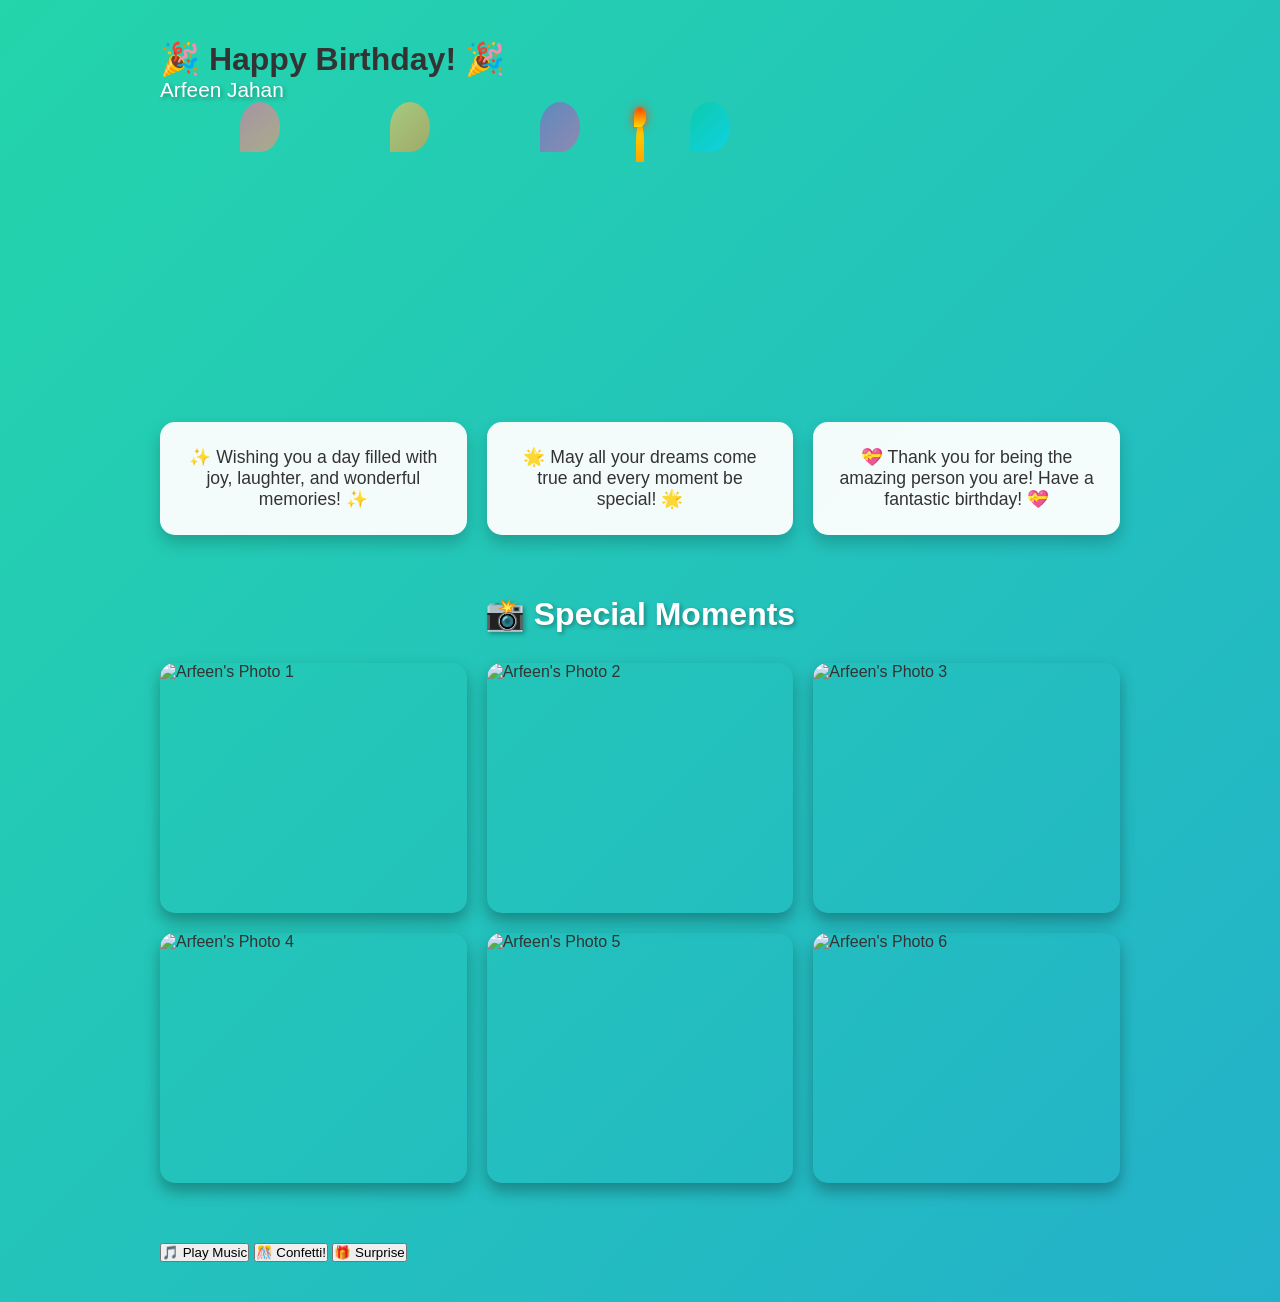
==== index.html @ 98ae7ad0 "Add interactive birthday website with photo gallery support" ====
<!DOCTYPE html>
<html lang="en">
<head>
    <meta charset="UTF-8">
    <meta name="viewport" content="width=device-width, initial-scale=1.0">
    <title>Happy Birthday Arfeen Jahan! 🎉</title>
    <link rel="stylesheet" href="styles.css">
</head>
<body>
    <canvas id="confettiCanvas"></canvas>

    <div class="container">
        <h1>🎉 Happy Birthday! 🎉</h1>
        <p class="subtitle">Arfeen Jahan</p>

        <!-- Balloons -->
        <div class="balloons">
            <div class="balloon"></div>
            <div class="balloon"></div>
            <div class="balloon"></div>
            <div class="balloon"></div>
        </div>

        <!-- Birthday Cake -->
        <div class="cake-container">
            <div class="cake">
                <div class="candle">
                    <div class="flame"></div>
                </div>
            </div>
        </div>

        <!-- Messages -->
        <div class="messages">
            <div class="message">
                ✨ Wishing you a day filled with joy, laughter, and wonderful memories! ✨
            </div>
            <div class="message">
                🌟 May all your dreams come true and every moment be special! 🌟
            </div>
            <div class="message">
                💝 Thank you for being the amazing person you are! Have a fantastic birthday! 💝
            </div>
        </div>

        <!-- Photo Gallery Section -->
        <div class="gallery-section">
            <h3 class="gallery-title">📸 Special Moments</h3>
            <div class="gallery">
                <!-- Replace image URLs with Arfeen's photos -->
                <div class="gallery-item">
                    <img src="https://via.placeholder.com/200x200?text=Photo+1" alt="Arfeen's Photo 1">
                </div>
                <div class="gallery-item">
                    <img src="https://via.placeholder.com/200x200?text=Photo+2" alt="Arfeen's Photo 2">
                </div>
                <div class="gallery-item">
                    <img src="https://via.placeholder.com/200x200?text=Photo+3" alt="Arfeen's Photo 3">
                </div>
                <div class="gallery-item">
                    <img src="https://via.placeholder.com/200x200?text=Photo+4" alt="Arfeen's Photo 4">
                </div>
                <div class="gallery-item">
                    <img src="https://via.placeholder.com/200x200?text=Photo+5" alt="Arfeen's Photo 5">
                </div>
                <div class="gallery-item">
                    <img src="https://via.placeholder.com/200x200?text=Photo+6" alt="Arfeen's Photo 6">
                </div>
            </div>
        </div>

        <!-- Interactive Buttons -->
        <div class="buttons">
            <button id="playMusicBtn">🎵 Play Music</button>
            <button id="confettiBtn">🎊 Confetti!</button>
            <button id="surpriseBtn">🎁 Surprise</button>
        </div>
    </div>

    <!-- Surprise Box -->
    <div class="surprise-box" id="surpriseBox">
        <h2>🌟 Special Birthday Surprise! 🌟</h2>
        <p>
            Arfeen, you're an incredible person with a heart of gold. Thank you for bringing so much joy and positivity into everyone's lives. 
            <br><br>
            🎂 Wishing you the most amazing birthday ever! 🎂
        </p>
        <button class="close-surprise-btn" id="closeSurpriseBtn">Close</button>
    </div>

    <script src="script.js"></script>
</body>
</html>
---- styles.css ----
* {
    margin: 0;
    padding: 0;
    box-sizing: border-box;
}

body {
    font-family: 'Arial', sans-serif;
    background: linear-gradient(-45deg, #ee7752, #e73c7e, #23a6d5, #23d5ab);
    background-size: 400% 400%;
    animation: gradient 15s ease infinite;
    min-height: 100vh;
    overflow-x: hidden;
    color: #333;
}

@keyframes gradient {
    0% { background-position: 0% 50%; }
    50% { background-position: 100% 50%; }
    100% { background-position: 0% 50%; }
}

/* Confetti Canvas */
#confettiCanvas {
    position: fixed;
    top: 0;
    left: 0;
    width: 100%;
    height: 100%;
    pointer-events: none;
    z-index: 10;
}

/* Balloon Animation */
.background-animation {
    position: fixed;
    top: 0;
    left: 0;
    width: 100%;
    height: 100%;
    pointer-events: none;
    z-index: 1;
}

.balloon {
    position: absolute;
    width: 40px;
    height: 50px;
    border-radius: 50% 50% 50% 0;
    opacity: 0.6;
    animation: float 8s infinite ease-in-out;
}

.balloon:nth-child(1) {
    background: linear-gradient(135deg, #FF6B9D 0%, #FF9671 100%);
    left: 10%;
    animation-delay: 0s;
    animation-duration: 9s;
}

.balloon:nth-child(2) {
    background: linear-gradient(135deg, #FFC75F 0%, #F39237 100%);
    left: 25%;
    animation-delay: 2s;
    animation-duration: 10s;
}

.balloon:nth-child(3) {
    background: linear-gradient(135deg, #845EC2 0%, #D65DB1 100%);
    left: 40%;
    animation-delay: 4s;
    animation-duration: 11s;
}

.balloon:nth-child(4) {
    background: linear-gradient(135deg, #00C9A7 0%, #00D9FF 100%);
    left: 55%;
    animation-delay: 1s;
    animation-duration: 12s;
}

.balloon:nth-child(5) {
    background: linear-gradient(135deg, #00D9FF 0%, #0099F7 100%);
    left: 70%;
    animation-delay: 3s;
    animation-duration: 13s;
}

@keyframes float {
    0% {
        bottom: -100px;
        transform: translateX(0) rotate(0deg);
        opacity: 0;
    }
    10% {
        opacity: 0.6;
    }
    90% {
        opacity: 0.6;
    }
    100% {
        bottom: 110vh;
        transform: translateX(100px) rotate(360deg);
        opacity: 0;
    }
}

/* Main Container */
.container {
    position: relative;
    z-index: 2;
    max-width: 1000px;
    margin: 0 auto;
    padding: 40px 20px;
}

/* Header */
.header {
    text-align: center;
    margin-bottom: 50px;
    animation: slideDown 1s ease-out;
}

@keyframes slideDown {
    from {
        opacity: 0;
        transform: translateY(-30px);
    }
    to {
        opacity: 1;
        transform: translateY(0);
    }
}

.title {
    font-size: 3.5rem;
    color: white;
    text-shadow: 3px 3px 6px rgba(0, 0, 0, 0.3);
    margin-bottom: 10px;
    animation: pulse 2s ease-in-out infinite;
}

@keyframes pulse {
    0%, 100% { transform: scale(1); }
    50% { transform: scale(1.05); }
}

.name-title {
    font-size: 2.5rem;
    color: #FFD700;
    text-shadow: 2px 2px 4px rgba(0, 0, 0, 0.3);
    margin-bottom: 10px;
}

.subtitle {
    font-size: 1.3rem;
    color: white;
    text-shadow: 2px 2px 4px rgba(0, 0, 0, 0.3);
}

/* Gallery Section */
.gallery-section {
    margin: 60px 0;
    animation: fadeIn 1.5s ease-out;
}

@keyframes fadeIn {
    from { opacity: 0; }
    to { opacity: 1; }
}

.gallery-title {
    text-align: center;
    font-size: 2rem;
    color: white;
    text-shadow: 2px 2px 4px rgba(0, 0, 0, 0.3);
    margin-bottom: 30px;
}

.gallery {
    display: grid;
    grid-template-columns: repeat(auto-fit, minmax(250px, 1fr));
    gap: 20px;
    margin-bottom: 50px;
}

.gallery-item {
    overflow: hidden;
    border-radius: 15px;
    box-shadow: 0 8px 16px rgba(0, 0, 0, 0.3);
    transition: transform 0.3s ease, box-shadow 0.3s ease;
    cursor: pointer;
    height: 250px;
}

.gallery-item:hover {
    transform: scale(1.05) translateY(-5px);
    box-shadow: 0 12px 24px rgba(0, 0, 0, 0.4);
}

.gallery-item img {
    width: 100%;
    height: 100%;
    object-fit: cover;
    display: block;
    transition: brightness 0.3s ease;
}

.gallery-item:hover img {
    brightness: 1.1);
}

/* Cake */
.cake-container {
    display: flex;
    justify-content: center;
    margin: 60px 0;
}

.cake {
    position: relative;
    width: 150px;
    height: 200px;
}

.cake-layer {
    position: absolute;
    width: 150px;
    border: 2px solid #8B4513;
    background: linear-gradient(45deg, #D2691E 0%, #8B4513 100%);
    border-radius: 10px;
    box-shadow: 0 10px 20px rgba(0, 0, 0, 0.3), inset 0 1px 0 rgba(255, 255, 255, 0.3);
}

.cake-bottom {
    height: 80px;
    bottom: 0;
}

.cake-middle {
    height: 60px;
    bottom: 80px;
    width: 130px;
    left: 10px;
}

.cake-top {
    height: 40px;
    bottom: 140px;
    width: 110px;
    left: 20px;
    background: linear-gradient(45deg, #FF69B4 0%, #FFB6C1 100%);
}

.candle {
    position: absolute;
    left: 50%;
    top: -40px;
    transform: translateX(-50%);
    width: 8px;
    height: 40px;
    background: linear-gradient(to bottom, #FFD700, #FFA500);
    border-radius: 50% 50% 0 0;
}

.flame {
    position: absolute;
    top: -15px;
    left: 50%;
    transform: translateX(-50%);
    width: 12px;
    height: 20px;
    background: linear-gradient(to top, #FFD700, #FF4500);
    border-radius: 50% 50% 50% 0;
    animation: flicker 0.6s ease-in-out infinite;
    box-shadow: 0 0 10px #FF4500;
}

@keyframes flicker {
    0%, 100% { transform: translateX(-50%) scaleY(1); }
    25% { transform: translateX(-50%) scaleY(1.1); }
    50% { transform: translateX(-50%) scaleY(0.95); }
    75% { transform: translateX(-50%) scaleY(1.05); }
}

/* Messages */
.messages {
    display: grid;
    grid-template-columns: repeat(auto-fit, minmax(250px, 1fr));
    gap: 20px;
    margin: 50px 0;
}

.message {
    background: rgba(255, 255, 255, 0.95);
    padding: 25px;
    border-radius: 15px;
    box-shadow: 0 8px 16px rgba(0, 0, 0, 0.2);
    text-align: center;
    font-size: 1.1rem;
    font-weight: 500;
    color: #333;
    animation: popIn 0.8s ease-out;
    transition: transform 0.3s ease;
}

.message:hover {
    transform: translateY(-5px);
}

@keyframes popIn {
    0% {
        opacity: 0;
        transform: scale(0.8);
    }
    100% {
        opacity: 1;
        transform: scale(1);
    }
}

/* Buttons */
.buttons-container {
    display: flex;
    justify-content: center;
    gap: 20px;
    margin: 50px 0;
    flex-wrap: wrap;
}

.btn {
    padding: 15px 35px;
    font-size: 1.1rem;
    font-weight: bold;
    border: none;
    border-radius: 50px;
    cursor: pointer;
    transition: all 0.3s ease;
    text-shadow: 1px 1px 2px rgba(0, 0, 0, 0.2);
    box-shadow: 0 8px 16px rgba(0, 0, 0, 0.2);
}

.btn-music {
    background: linear-gradient(135deg, #667eea 0%, #764ba2 100%);
    color: white;
}

.btn-music:hover {
    transform: translateY(-3px);
    box-shadow: 0 12px 24px rgba(0, 0, 0, 0.3);
}

.btn-confetti {
    background: linear-gradient(135deg, #f093fb 0%, #f5576c 100%);
    color: white;
}

.btn-confetti:hover {
    transform: translateY(-3px);
    box-shadow: 0 12px 24px rgba(0, 0, 0, 0.3);
}

.btn-surprise {
    background: linear-gradient(135deg, #4facfe 0%, #00f2fe 100%);
    color: white;
}

.btn-surprise:hover {
    transform: translateY(-3px);
    box-shadow: 0 12px 24px rgba(0, 0, 0, 0.3);
}

.btn:active {
    transform: translateY(-1px);
}

/* Surprise Box */
.surprise-box {
    position: fixed;
    top: 0;
    left: 0;
    width: 100%;
    height: 100%;
    background: rgba(0, 0, 0, 0.7);
    display: flex;
    justify-content: center;
    align-items: center;
    z-index: 20;
    opacity: 0;
    pointer-events: none;
    transition: opacity 0.3s ease;
}

.surprise-box.show {
    opacity: 1;
    pointer-events: all;
}

.surprise-content {
    background: linear-gradient(135deg, #667eea 0%, #764ba2 100%);
    padding: 50px;
    border-radius: 20px;
    text-align: center;
    color: white;
    max-width: 500px;
    box-shadow: 0 20px 60px rgba(0, 0, 0, 0.4);
    animation: bounceIn 0.6s ease-out;
    position: relative;
}

@keyframes bounceIn {
    0% {
        opacity: 0;
        transform: scale(0.3);
    }
    50% {
        opacity: 1;
        transform: scale(1.05);
    }
    100% {
        transform: scale(1);
    }
}

.close-btn {
    position: absolute;
    top: 15px;
    right: 15px;
    background: rgba(255, 255, 255, 0.3);
    border: none;
    color: white;
    font-size: 1.5rem;
    width: 40px;
    height: 40px;
    border-radius: 50%;
    cursor: pointer;
    transition: all 0.3s ease;
}

.close-btn:hover {
    background: rgba(255, 255, 255, 0.5);
    transform: rotate(90deg);
}

.surprise-content h2 {
    font-size: 2rem;
    margin-bottom: 20px;
}

.surprise-content p {
    font-size: 1.1rem;
    margin: 15px 0;
}

.surprise-content ul {
    list-style: none;
    margin: 20px 0;
}

.surprise-content li {
    font-size: 1rem;
    margin: 10px 0;
}

.signature {
    font-style: italic;
    font-size: 1.2rem;
    margin-top: 25px;
    font-weight: bold;
}

/* Footer */
.footer {
    text-align: center;
    padding: 30px;
    color: white;
    font-size: 0.95rem;
    text-shadow: 1px 1px 3px rgba(0, 0, 0, 0.3);
}

/* Responsive Design */
@media (max-width: 768px) {
    .title {
        font-size: 2.5rem;
    }

    .name-title {
        font-size: 1.8rem;
    }

    .subtitle {
        font-size: 1rem;
    }

    .gallery {
        grid-template-columns: repeat(auto-fit, minmax(150px, 1fr));
    }

    .gallery-item {
        height: 150px;
    }

    .buttons-container {
        flex-direction: column;
        gap: 10px;
    }

    .btn {
        width: 100%;
    }

    .surprise-content {
        padding: 30px;
        margin: 20px;
    }

    .cake {
        transform: scale(0.8);
    }
}

@media (max-width: 480px) {
    .title {
        font-size: 2rem;
    }

    .name-title {
        font-size: 1.4rem;
    }

    .gallery-title {
        font-size: 1.5rem;
    }

    .gallery {
        grid-template-columns: repeat(2, 1fr);
        gap: 10px;
    }

    .gallery-item {
        height: 120px;
    }

    .btn {
        padding: 12px 25px;
        font-size: 0.95rem;
    }

    .message {
        font-size: 0.95rem;
        padding: 15px;
    }
}
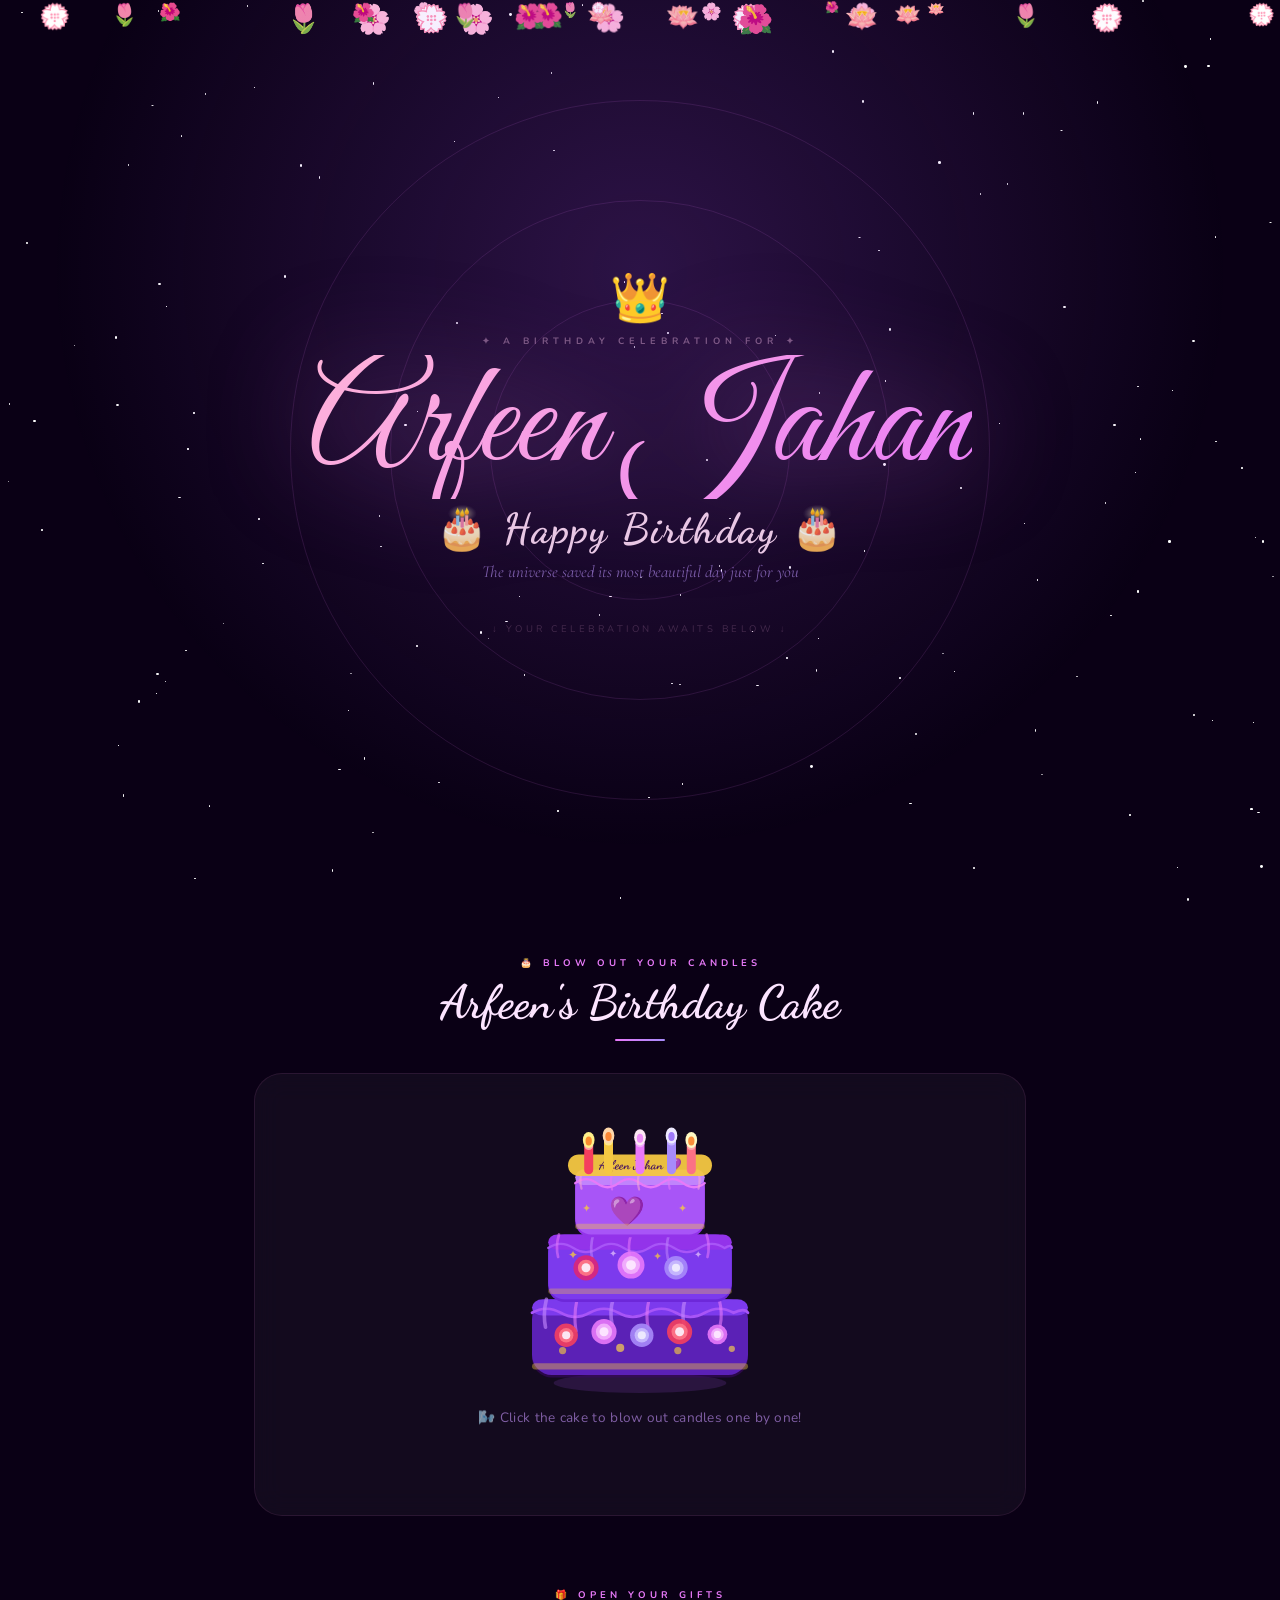
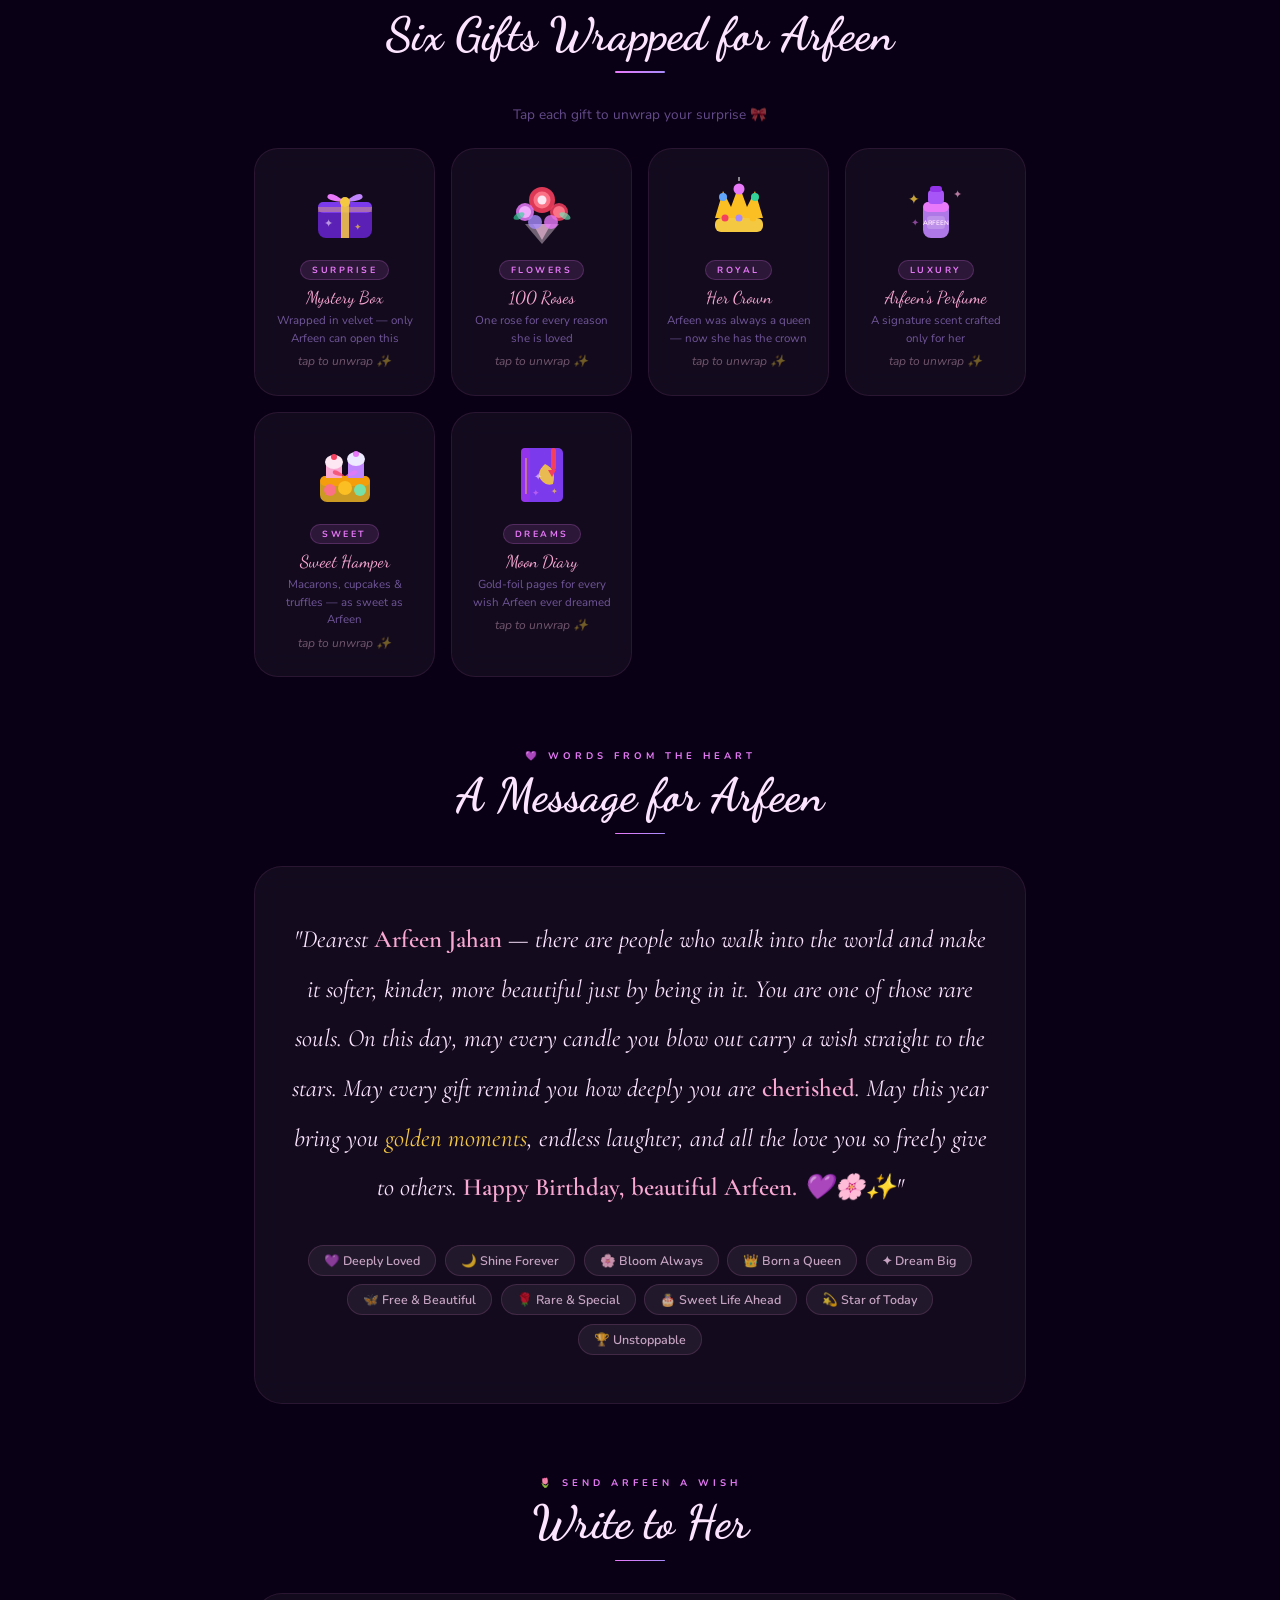
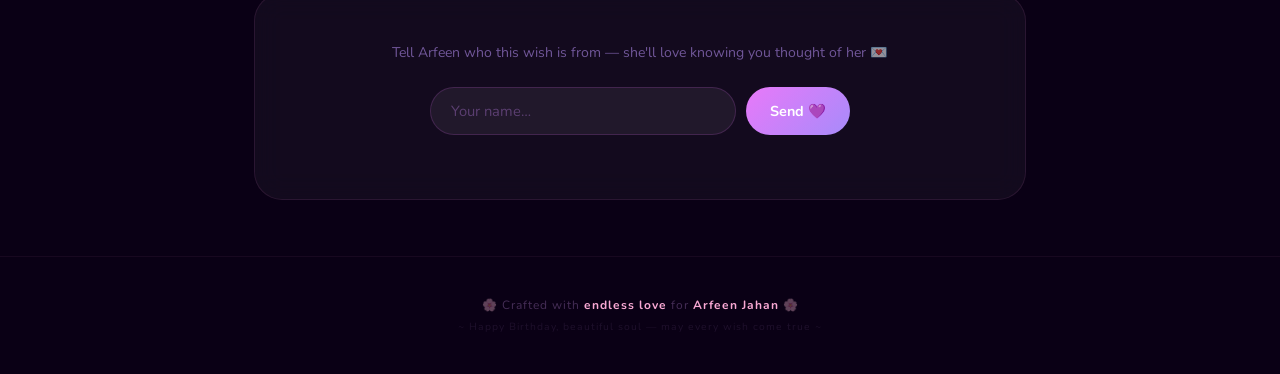
==== commit 3043b776: "Update index.html with enhanced birthday celebration features" ====
--- a/index.html
+++ b/index.html
@@ -4,90 +4,649 @@
     <meta charset="UTF-8">
     <meta name="viewport" content="width=device-width, initial-scale=1.0">
     <title>Happy Birthday Arfeen Jahan! 🎉</title>
-    <link rel="stylesheet" href="styles.css">
+    <link href="https://fonts.googleapis.com/css2?family=Great+Vibes&family=Dancing+Script:wght@600;700&family=Nunito:wght@300;400;600;700&family=Cormorant+Garamond:ital,wght@1,400;1,600&display=swap" rel="stylesheet">
+    <style>
+        *{margin:0;padding:0;box-sizing:border-box}
+        :root{--p:#e879f9;--v:#7c3aed;--g:#f5c842;--r:#f43f5e;--w:#fce4ff}
+        body{background:#0a0015;font-family:'Nunito',sans-serif;overflow-x:hidden;scroll-behavior:smooth}
+
+        /* SKY */
+        .sky{position:fixed;inset:0;z-index:0;pointer-events:none}
+        .st{position:absolute;border-radius:50%;background:#fff;animation:tw ease-in-out infinite}
+        @keyframes tw{0%,100%{opacity:0;transform:scale(.3)}50%{opacity:1;transform:scale(1)}}
+        .shoot{position:absolute;width:100px;height:1.5px;background:linear-gradient(90deg,transparent,#fff);animation:sh linear infinite;opacity:0;border-radius:2px}
+        @keyframes sh{0%{opacity:0;transform:translate(0,0) rotate(-25deg)}15%{opacity:1}80%{opacity:.3}100%{opacity:0;transform:translate(350px,180px) rotate(-25deg)}}
+
+        /* PETALS */
+        .petals{position:fixed;inset:0;z-index:1;pointer-events:none;overflow:hidden}
+        .pt{position:absolute;animation:ptf linear infinite}
+        @keyframes ptf{0%{transform:translateY(-60px) rotate(0) translateX(0);opacity:0}10%{opacity:.9}90%{opacity:.4}100%{transform:translateY(105vh) rotate(540deg) translateX(60px);opacity:0}}
+
+        /* ══ HERO ══ */
+        .hero{
+          min-height:100vh;display:flex;flex-direction:column;align-items:center;
+          justify-content:center;position:relative;z-index:10;padding:2rem 1.5rem;text-align:center;
+          background:radial-gradient(ellipse at 50% 30%,rgba(168,85,247,.22) 0%,transparent 65%);
+        }
+        .hero-rings{position:absolute;inset:0;pointer-events:none}
+        .ring{position:absolute;border-radius:50%;border:1px solid rgba(232,121,249,.12);
+          top:50%;left:50%;transform:translate(-50%,-50%);animation:ringPulse 4s ease-in-out infinite}
+        @keyframes ringPulse{0%,100%{opacity:.4;transform:translate(-50%,-50%) scale(.95)}50%{opacity:.8;transform:translate(-50%,-50%) scale(1.05)}}
+
+        .crown{font-size:3rem;animation:crownBob 3s ease-in-out infinite;display:block;margin-bottom:.2rem}
+        @keyframes crownBob{0%,100%{transform:translateY(0) rotate(-5deg)}50%{transform:translateY(-12px) rotate(5deg)}}
+
+        .for-lbl{font-size:.58rem;letter-spacing:5px;text-transform:uppercase;
+          color:rgba(255,200,240,.4);font-weight:700;margin-bottom:.5rem}
+
+        .name-glow{
+          font-family:'Great Vibes',cursive;
+          font-size:clamp(4.5rem,14vw,9rem);
+          background:linear-gradient(135deg,#ffb3d9 0%,#e879f9 30%,#a78bfa 60%,#ffcef3 80%,#ffb3d9 100%);
+          background-size:400%;
+          -webkit-background-clip:text;-webkit-text-fill-color:transparent;background-clip:text;
+          animation:ns 6s linear infinite,ni 1s cubic-bezier(.22,.68,0,1.2) both;
+          filter:drop-shadow(0 0 50px rgba(232,121,249,.5));
+          line-height:1;
+        }
+        @keyframes ns{0%{background-position:0%}100%{background-position:400%}}
+        @keyframes ni{from{opacity:0;transform:translateY(40px) scale(.8)}to{opacity:1;transform:translateY(0) scale(1)}}
+
+        .hb{font-family:'Dancing Script',cursive;font-size:clamp(1.8rem,5vw,2.6rem);
+          color:rgba(255,220,248,.9);font-weight:700;letter-spacing:2px;margin-top:.3rem;
+          animation:fadeUp .8s .4s both}
+        .sub{font-family:'Cormorant Garamond',serif;font-style:italic;
+          font-size:1.05rem;color:rgba(190,150,255,.6);margin:.4rem 0 2.5rem;
+          animation:fadeUp .8s .6s both}
+        @keyframes fadeUp{from{opacity:0;transform:translateY(18px)}to{opacity:1;transform:translateY(0)}}
+
+        .scroll-cue{color:rgba(255,180,230,.2);font-size:.6rem;letter-spacing:3.5px;
+          text-transform:uppercase;animation:pc 2.5s ease-in-out infinite}
+        @keyframes pc{0%,100%{opacity:.2}50%{opacity:.8}}
+
+        /* ══ LAYOUT ══ */
+        .page{position:relative;z-index:10}
+        .sec{max-width:820px;margin:0 auto;padding:3.5rem 1.5rem}
+        .slb{text-align:center;font-size:.6rem;letter-spacing:4px;text-transform:uppercase;
+          color:var(--p);font-weight:700;margin-bottom:.3rem}
+        .stt{text-align:center;font-family:'Dancing Script',cursive;
+          font-size:clamp(1.9rem,5vw,2.9rem);color:#fce4ff;margin-bottom:.4rem}
+        .sln{width:50px;height:1.5px;background:linear-gradient(90deg,#e879f9,#a78bfa);
+          margin:.6rem auto 2rem;border-radius:2px}
+
+        /* card base */
+        .card{background:rgba(255,255,255,.04);border:1px solid rgba(255,130,220,.1);
+          border-radius:28px;backdrop-filter:blur(14px)}
+
+        /* ══ CAKE INTERACTIVE ══ */
+        .cake-section{display:flex;flex-direction:column;align-items:center;text-align:center}
+        .cake-wrap{padding:3rem 2rem;position:relative;animation:cardIn .9s both}
+        @keyframes cardIn{from{opacity:0;transform:translateY(35px)}to{opacity:1;transform:translateY(0)}}
+
+        .cake-svg{overflow:visible;cursor:pointer;display:block;margin:0 auto}
+        .cake-svg:hover{filter:drop-shadow(0 0 40px rgba(232,121,249,.5))}
+
+        /* candle flames */
+        .flame{transform-origin:center bottom;animation:flick .5s ease-in-out infinite alternate;opacity:1;transition:opacity .5s}
+        .flame.blown{opacity:0!important;animation:none!important}
+        .inner-flame{transform-origin:center bottom;animation:flick .4s .1s ease-in-out infinite alternate;transition:opacity .5s}
+        .inner-flame.blown{opacity:0!important;animation:none!important}
+        @keyframes flick{0%{transform:scaleY(1) skewX(0)}100%{transform:scaleY(.78) skewX(8deg)}}
+
+        .smoke{opacity:0;transform-origin:center bottom;transition:opacity .3s}
+        .smoke.show{opacity:1;animation:smokeRise 1.5s ease-out forwards}
+        @keyframes smokeRise{0%{opacity:.6;transform:translateY(0) scale(1)}100%{opacity:0;transform:translateY(-20px) scale(2)}}
+
+        .cake-hint{font-size:.85rem;color:rgba(200,150,255,.6);margin-top:1rem;letter-spacing:.3px}
+        .blow-status{font-family:'Dancing Script',cursive;font-size:1.5rem;color:#f9a8d4;
+          min-height:2rem;margin-top:.5rem;transition:all .4s}
+        .relight-btn{display:none;padding:9px 22px;border-radius:50px;border:1px solid rgba(255,130,220,.3);
+          background:rgba(232,121,249,.1);color:#f9a8d4;font-family:'Nunito',sans-serif;
+          font-size:.82rem;font-weight:600;cursor:pointer;margin-top:.5rem;transition:all .2s}
+        .relight-btn:hover{background:rgba(232,121,249,.2);border-color:var(--p)}
+        .relight-btn.show{display:inline-block}
+
+        /* ══ GIFTS ══ */
+        .gifts-grid{display:grid;grid-template-columns:repeat(auto-fit,minmax(160px,1fr));gap:1rem}
+        .gift-card{
+          border-radius:24px;padding:1.6rem 1rem;text-align:center;cursor:pointer;
+          transition:transform .25s,box-shadow .25s,border-color .25s;
+          position:relative;overflow:hidden;
+        }
+        .gift-card::before{content:'';position:absolute;inset:0;border-radius:24px;
+          background:linear-gradient(135deg,rgba(232,121,249,.08),rgba(167,139,250,.05));
+          opacity:0;transition:opacity .25s}
+        .gift-card:hover{transform:translateY(-8px) scale(1.03)}
+        .gift-card:hover::before{opacity:1}
+        .gift-card.opened{border-color:rgba(232,121,249,.5)!important;
+          background:rgba(232,121,249,.08)!important}
+
+        .g-svg{display:block;margin:0 auto .8rem;animation:gBob 2.8s ease-in-out infinite}
+        .gift-card:nth-child(2) .g-svg{animation-delay:.5s}
+        .gift-card:nth-child(3) .g-svg{animation-delay:1s}
+        .gift-card:nth-child(4) .g-svg{animation-delay:1.5s}
+        .gift-card:nth-child(5) .g-svg{animation-delay:2s}
+        .gift-card:nth-child(6) .g-svg{animation-delay:2.5s}
+        @keyframes gBob{0%,100%{transform:translateY(0)}45%{transform:translateY(-7px) rotate(2deg)}75%{transform:translateY(-3px) rotate(-1.5deg)}}
+
+        .g-tag{display:inline-block;font-size:.56rem;letter-spacing:2.5px;text-transform:uppercase;
+          background:rgba(232,121,249,.12);color:#e879f9;border-radius:50px;
+          padding:3px 11px;margin-bottom:.45rem;font-weight:700;border:1px solid rgba(232,121,249,.2)}
+        .g-title{font-family:'Dancing Script',cursive;font-size:1.08rem;color:#f9a8d4;margin-bottom:.25rem}
+        .g-text{font-size:.72rem;color:rgba(190,150,255,.55);line-height:1.5}
+        .g-reveal{font-size:.75rem;color:rgba(255,200,230,.4);margin-top:.4rem;font-style:italic}
+
+        /* gift popup */
+        .gift-popup{
+          position:fixed;top:50%;left:50%;z-index:9999;
+          background:linear-gradient(135deg,#1e0035,#3b0764,#1e0035);
+          border:1px solid rgba(232,121,249,.25);border-radius:28px;
+          padding:2.5rem 2rem;text-align:center;max-width:340px;width:90%;
+          transform:translate(-50%,-50%) scale(0);
+          transition:transform .4s cubic-bezier(.22,.68,0,1.4);
+          backdrop-filter:blur(20px);box-shadow:0 0 80px rgba(168,85,247,.3);
+        }
+        .gift-popup.open{transform:translate(-50%,-50%) scale(1)}
+        .gift-popup-icon{font-size:3rem;display:block;margin-bottom:.7rem;animation:gBob 2s ease-in-out infinite}
+        .gift-popup-msg{font-family:'Cormorant Garamond',serif;font-style:italic;
+          font-size:1.3rem;color:#fce4ff;line-height:1.7;margin-bottom:1.2rem}
+        .gift-popup-name{font-family:'Great Vibes',cursive;font-size:1.6rem;color:var(--p);margin-bottom:.6rem}
+        .popup-close{padding:9px 24px;border-radius:50px;border:none;cursor:pointer;
+          background:linear-gradient(135deg,#e879f9,#a78bfa);color:#fff;
+          font-family:'Nunito',sans-serif;font-size:.85rem;font-weight:700;
+          transition:transform .15s,box-shadow .15s}
+        .popup-close:hover{transform:scale(1.05);box-shadow:0 4px 20px rgba(167,139,250,.4)}
+        .popup-overlay{position:fixed;inset:0;background:rgba(0,0,0,.6);z-index:9998;opacity:0;
+          pointer-events:none;transition:opacity .3s}
+        .popup-overlay.show{opacity:1;pointer-events:all}
+
+        /* ══ MESSAGE ══ */
+        .msg-card{padding:3rem 2.2rem;text-align:center}
+        .big-q{font-family:'Cormorant Garamond',serif;font-style:italic;
+          font-size:clamp(1.1rem,2.6vw,1.55rem);color:#fce4ff;line-height:2;margin-bottom:2rem}
+        .big-q em{color:#f9a8d4;font-style:normal;font-weight:600}
+        .big-q .gd{color:#f5c842}
+        .pills{display:flex;flex-wrap:wrap;gap:.55rem;justify-content:center}
+        .pill{background:rgba(255,255,255,.06);border:1px solid rgba(255,140,220,.15);
+          color:rgba(255,210,245,.75);font-size:.78rem;font-weight:600;
+          padding:6px 15px;border-radius:50px;cursor:pointer;transition:all .2s}
+        .pill:hover,.pill.active{background:rgba(232,121,249,.2);border-color:var(--p);color:#fff;transform:scale(1.07)}
+
+        /* ══ WISH FORM ══ */
+        .wish-form-wrap{padding:3rem 2rem;text-align:center}
+        .wish-intro{color:rgba(190,150,255,.55);font-size:.88rem;margin-bottom:1.4rem;line-height:1.6}
+        .inp-row{display:flex;gap:10px;max-width:420px;margin:0 auto 1rem}
+        .inp{flex:1;padding:13px 20px;border-radius:50px;
+          border:1.5px solid rgba(200,90,220,.2);
+          background:rgba(255,255,255,.06);
+          font-family:'Nunito',sans-serif;font-size:.92rem;color:#fce4ff;
+          outline:none;transition:border .2s}
+        .inp:focus{border-color:var(--p)}
+        .inp::placeholder{color:rgba(180,120,220,.4)}
+        .send-btn{padding:13px 24px;border-radius:50px;border:none;cursor:pointer;
+          background:linear-gradient(135deg,#e879f9,#a78bfa);color:#fff;
+          font-family:'Nunito',sans-serif;font-size:.9rem;font-weight:700;
+          transition:transform .18s,box-shadow .18s;white-space:nowrap}
+        .send-btn:hover{transform:scale(1.06);box-shadow:0 6px 28px rgba(167,139,250,.4)}
+        .send-btn:active{transform:scale(.97)}
+        .wish-result{display:none;margin-top:1.5rem;padding:1.8rem;
+          background:linear-gradient(135deg,rgba(100,20,160,.2),rgba(200,50,130,.15));
+          border:1px solid rgba(255,130,220,.15);border-radius:22px;
+          animation:popUp .6s cubic-bezier(.22,.68,0,1.3) both}
+        .wish-result.show{display:block}
+        @keyframes popUp{from{opacity:0;transform:scale(.85)}to{opacity:1;transform:scale(1)}}
+        .wish-name{font-family:'Great Vibes',cursive;font-size:2rem;color:var(--p);margin-bottom:.4rem}
+        .wish-text{font-family:'Cormorant Garamond',serif;font-style:italic;
+          font-size:1.25rem;color:#fce4ff;line-height:1.7}
+        .from-credit{font-size:.75rem;color:rgba(200,150,255,.45);margin-top:.6rem}
+
+        /* footer */
+        footer{text-align:center;padding:2.5rem 1rem;position:relative;z-index:10;
+          border-top:1px solid rgba(255,130,220,.06)}
+        footer p{color:rgba(180,130,210,.35);font-size:.75rem;letter-spacing:1px}
+        footer strong{color:#f9a8d4}
+
+        /* confetti */
+        .conf{position:fixed;pointer-events:none;z-index:9999;
+          animation:cfall linear forwards;border-radius:2px}
+        @keyframes cfall{0%{opacity:1;transform:translateY(0) rotate(0) scale(1)}
+          100%{opacity:0;transform:translateY(100vh) rotate(800deg) scale(.4)}}
+    </style>
 </head>
 <body>
-    <canvas id="confettiCanvas"></canvas>
-
-    <div class="container">
-        <h1>🎉 Happy Birthday! 🎉</h1>
-        <p class="subtitle">Arfeen Jahan</p>
-
-        <!-- Balloons -->
-        <div class="balloons">
-            <div class="balloon"></div>
-            <div class="balloon"></div>
-            <div class="balloon"></div>
-            <div class="balloon"></div>
-        </div>
-
-        <!-- Birthday Cake -->
-        <div class="cake-container">
-            <div class="cake">
-                <div class="candle">
-                    <div class="flame"></div>
-                </div>
-            </div>
-        </div>
-
-        <!-- Messages -->
-        <div class="messages">
-            <div class="message">
-                ✨ Wishing you a day filled with joy, laughter, and wonderful memories! ✨
-            </div>
-            <div class="message">
-                🌟 May all your dreams come true and every moment be special! 🌟
-            </div>
-            <div class="message">
-                💝 Thank you for being the amazing person you are! Have a fantastic birthday! 💝
-            </div>
-        </div>
-
-        <!-- Photo Gallery Section -->
-        <div class="gallery-section">
-            <h3 class="gallery-title">📸 Special Moments</h3>
-            <div class="gallery">
-                <!-- Replace image URLs with Arfeen's photos -->
-                <div class="gallery-item">
-                    <img src="https://via.placeholder.com/200x200?text=Photo+1" alt="Arfeen's Photo 1">
-                </div>
-                <div class="gallery-item">
-                    <img src="https://via.placeholder.com/200x200?text=Photo+2" alt="Arfeen's Photo 2">
-                </div>
-                <div class="gallery-item">
-                    <img src="https://via.placeholder.com/200x200?text=Photo+3" alt="Arfeen's Photo 3">
-                </div>
-                <div class="gallery-item">
-                    <img src="https://via.placeholder.com/200x200?text=Photo+4" alt="Arfeen's Photo 4">
-                </div>
-                <div class="gallery-item">
-                    <img src="https://via.placeholder.com/200x200?text=Photo+5" alt="Arfeen's Photo 5">
-                </div>
-                <div class="gallery-item">
-                    <img src="https://via.placeholder.com/200x200?text=Photo+6" alt="Arfeen's Photo 6">
-                </div>
-            </div>
-        </div>
-
-        <!-- Interactive Buttons -->
-        <div class="buttons">
-            <button id="playMusicBtn">🎵 Play Music</button>
-            <button id="confettiBtn">🎊 Confetti!</button>
-            <button id="surpriseBtn">🎁 Surprise</button>
-        </div>
-    </div>
-
-    <!-- Surprise Box -->
-    <div class="surprise-box" id="surpriseBox">
-        <h2>🌟 Special Birthday Surprise! 🌟</h2>
-        <p>
-            Arfeen, you're an incredible person with a heart of gold. Thank you for bringing so much joy and positivity into everyone's lives. 
-            <br><br>
-            🎂 Wishing you the most amazing birthday ever! 🎂
-        </p>
-        <button class="close-surprise-btn" id="closeSurpriseBtn">Close</button>
-    </div>
-
-    <script src="script.js"></script>
+
+<div class="sky" id="sky"></div>
+<div class="petals" id="petals"></div>
+<div class="popup-overlay" id="overlay" onclick="closePopup()"></div>
+<div class="gift-popup" id="popup">
+  <span class="gift-popup-icon" id="popupIcon">🎁</span>
+  <div class="gift-popup-name">Arfeen Jahan</div>
+  <p class="gift-popup-msg" id="popupMsg"></p>
+  <button class="popup-close" onclick="closePopup()">Close with Love 💜</button>
+</div>
+
+<!-- ══ HERO ══ -->
+<div class="hero">
+  <div class="hero-rings">
+    <div class="ring" style="width:300px;height:300px;animation-delay:0s"></div>
+    <div class="ring" style="width:500px;height:500px;animation-delay:1s"></div>
+    <div class="ring" style="width:700px;height:700px;animation-delay:2s"></div>
+  </div>
+  <span class="crown">👑</span>
+  <div class="for-lbl">✦ a birthday celebration for ✦</div>
+  <div class="name-glow">Arfeen Jahan</div>
+  <div class="hb">🎂 Happy Birthday 🎂</div>
+  <p class="sub">The universe saved its most beautiful day just for you</p>
+  <div class="scroll-cue">↓ your celebration awaits below ↓</div>
+</div>
+
+<div class="page">
+
+<!-- ══ INTERACTIVE CAKE ══ -->
+<div class="sec">
+  <p class="slb">🎂 Blow Out Your Candles</p>
+  <h2 class="stt">Arfeen's Birthday Cake</h2>
+  <div class="sln"></div>
+  <div class="card cake-wrap cake-section">
+    <svg class="cake-svg" id="cakeSvg" viewBox="0 0 260 300" width="240" height="270" onclick="blowNext()" title="Click to blow out candles">
+      <!-- plate -->
+      <ellipse cx="130" cy="290" rx="96" ry="11" fill="#a855f7" opacity=".15"/>
+      <!-- BOTTOM TIER -->
+      <rect x="10" y="200" width="240" height="84" rx="22" fill="#3b0764" opacity=".6"/>
+      <rect x="10" y="197" width="240" height="84" rx="22" fill="#5b21b6"/>
+      <rect x="10" y="197" width="240" height="18" rx="12" fill="#7c3aed"/>
+      <path d="M10 212 Q26 203 42 212 Q58 221 74 212 Q90 203 106 212 Q122 221 138 212 Q154 203 170 212 Q186 221 202 212 Q218 203 234 212 Q246 206 250 212" stroke="#a855f7" stroke-width="3" fill="none" stroke-linecap="round"/>
+      <path d="M26 197 Q22 213 25 228" stroke="#c084fc" stroke-width="4" fill="none" stroke-linecap="round" opacity=".65"/>
+      <path d="M60 197 Q56 216 59 232" stroke="#e879f9" stroke-width="3.5" fill="none" stroke-linecap="round" opacity=".6"/>
+      <path d="M100 197 Q96 211 99 225" stroke="#c084fc" stroke-width="4" fill="none" stroke-linecap="round" opacity=".65"/>
+      <path d="M140 197 Q136 214 139 228" stroke="#e879f9" stroke-width="3.5" fill="none" stroke-linecap="round" opacity=".6"/>
+      <path d="M180 197 Q176 212 179 226" stroke="#c084fc" stroke-width="4" fill="none" stroke-linecap="round" opacity=".65"/>
+      <path d="M218 197 Q222 213 219 226" stroke="#e879f9" stroke-width="3.5" fill="none" stroke-linecap="round" opacity=".6"/>
+      <circle cx="48" cy="237" r="13" fill="#f43f5e" opacity=".9"/><circle cx="48" cy="237" r="8" fill="#fb7185"/><circle cx="48" cy="237" r="4.5" fill="#fce7f3"/>
+      <circle cx="90" cy="233" r="14" fill="#e879f9" opacity=".9"/><circle cx="90" cy="233" r="9" fill="#f0abfc"/><circle cx="90" cy="233" r="5" fill="#fce4ff"/>
+      <circle cx="132" cy="237" r="13" fill="#a78bfa" opacity=".9"/><circle cx="132" cy="237" r="8" fill="#c4b5fd"/><circle cx="132" cy="237" r="4.5" fill="#ede9fe"/>
+      <circle cx="174" cy="233" r="14" fill="#f43f5e" opacity=".9"/><circle cx="174" cy="233" r="9" fill="#fb7185"/><circle cx="174" cy="233" r="5" fill="#fce7f3"/>
+      <circle cx="216" cy="236" r="11" fill="#e879f9" opacity=".9"/><circle cx="216" cy="236" r="7" fill="#f0abfc"/><circle cx="216" cy="236" r="4" fill="#fce4ff"/>
+      <rect x="10" y="268" width="240" height="7" rx="3.5" fill="#f5c842" opacity=".4"/>
+      <circle cx="44" cy="254" r="4" fill="#f5c842" opacity=".65"/>
+      <circle cx="108" cy="251" r="4.5" fill="#fcd34d" opacity=".7"/>
+      <circle cx="172" cy="254" r="4" fill="#f5c842" opacity=".65"/>
+      <circle cx="232" cy="252" r="3.5" fill="#fcd34d" opacity=".65"/>
+
+      <!-- MIDDLE TIER -->
+      <rect x="28" y="128" width="204" height="72" rx="18" fill="#6d28d9"/>
+      <rect x="28" y="125" width="204" height="72" rx="18" fill="#7c3aed"/>
+      <rect x="28" y="125" width="204" height="17" rx="10" fill="#9333ea"/>
+      <path d="M28 140 Q42 131 56 140 Q70 149 84 140 Q98 131 112 140 Q126 149 140 140 Q154 131 168 140 Q182 149 196 140 Q210 131 224 140 Q232 135 232 140" stroke="#a855f7" stroke-width="2.5" fill="none" stroke-linecap="round"/>
+      <path d="M40 125 Q36 138 39 150" stroke="#e879f9" stroke-width="3" fill="none" stroke-linecap="round" opacity=".55"/>
+      <path d="M78 125 Q74 140 77 152" stroke="#c084fc" stroke-width="3" fill="none" stroke-linecap="round" opacity=".55"/>
+      <path d="M120 125 Q116 138 119 150" stroke="#e879f9" stroke-width="3" fill="none" stroke-linecap="round" opacity=".55"/>
+      <path d="M162 125 Q158 140 161 152" stroke="#c084fc" stroke-width="3" fill="none" stroke-linecap="round" opacity=".55"/>
+      <path d="M204 125 Q208 138 205 150" stroke="#e879f9" stroke-width="3" fill="none" stroke-linecap="round" opacity=".55"/>
+      <circle cx="70" cy="162" r="14" fill="#db2777" opacity=".9"/><circle cx="70" cy="162" r="9" fill="#fb7185"/><circle cx="70" cy="162" r="5" fill="#fce7f3"/>
+      <circle cx="120" cy="159" r="15" fill="#e879f9" opacity=".9"/><circle cx="120" cy="159" r="10" fill="#f0abfc"/><circle cx="120" cy="159" r="5.5" fill="#fce4ff"/>
+      <circle cx="170" cy="162" r="13" fill="#a78bfa" opacity=".9"/><circle cx="170" cy="162" r="8.5" fill="#c4b5fd"/><circle cx="170" cy="162" r="4.5" fill="#ede9fe"/>
+      <text x="50" y="152" font-size="13" fill="#f5c842" opacity=".8">✦</text>
+      <text x="96" y="150" font-size="11" fill="#fce4ff" opacity=".6">✦</text>
+      <text x="144" y="153" font-size="12" fill="#f5c842" opacity=".75">✦</text>
+      <text x="190" y="151" font-size="11" fill="#fce4ff" opacity=".6">✦</text>
+      <rect x="28" y="185" width="204" height="6" rx="3" fill="#f5c842" opacity=".32"/>
+
+      <!-- TOP TIER -->
+      <rect x="58" y="56" width="144" height="72" rx="18" fill="#9333ea"/>
+      <rect x="58" y="53" width="144" height="72" rx="18" fill="#a855f7"/>
+      <rect x="58" y="53" width="144" height="17" rx="9" fill="#c084fc"/>
+      <path d="M58 68 Q70 59 82 68 Q94 77 106 68 Q118 59 130 68 Q142 77 154 68 Q166 59 178 68 Q190 77 202 68" stroke="#e879f9" stroke-width="2.5" fill="none" stroke-linecap="round"/>
+      <path d="M66 53 Q62 64 65 74" stroke="#f9a8d4" stroke-width="2.5" fill="none" stroke-linecap="round" opacity=".55"/>
+      <path d="M100 53 Q96 65 99 75" stroke="#e879f9" stroke-width="2.5" fill="none" stroke-linecap="round" opacity=".55"/>
+      <path d="M130 53 Q126 65 129 75" stroke="#f9a8d4" stroke-width="2.5" fill="none" stroke-linecap="round" opacity=".55"/>
+      <path d="M164 53 Q160 64 163 74" stroke="#e879f9" stroke-width="2.5" fill="none" stroke-linecap="round" opacity=".55"/>
+      <path d="M194 53 Q198 64 195 74" stroke="#f9a8d4" stroke-width="2.5" fill="none" stroke-linecap="round" opacity=".55"/>
+      <text x="96" y="110" font-size="32" fill="#fce4ff">💜</text>
+      <text x="66" y="100" font-size="12" fill="#f5c842" opacity=".8">✦</text>
+      <text x="172" y="100" font-size="12" fill="#f5c842" opacity=".8">✦</text>
+      <rect x="58" y="113" width="144" height="6" rx="3" fill="#f5c842" opacity=".38"/>
+
+      <!-- NAME PLAQUE -->
+      <rect x="50" y="36" width="160" height="24" rx="12" fill="#f5c842" opacity=".95"/>
+      <text x="130" y="52" font-family="'Dancing Script',cursive" font-size="14" fill="#3b0764" text-anchor="middle" font-weight="700">Arfeen Jahan 💜</text>
+
+      <!-- CANDLES (5) with flames -->
+      <!-- Candle 1 -->
+      <rect x="68" y="22" width="10" height="36" rx="5" fill="#f43f5e"/>
+      <rect x="68" y="22" width="10" height="9" rx="5" fill="#fca5a5"/>
+      <ellipse cx="73" cy="19" rx="3" ry="4" fill="#888" class="smoke" id="smoke0"/>
+      <ellipse cx="73" cy="20" rx="6.5" ry="9" fill="#fef08a" class="flame" id="fl0"/>
+      <ellipse cx="73" cy="21" rx="3.5" ry="5" fill="#f97316" opacity=".8" class="inner-flame" id="ifl0"/>
+      <!-- Candle 2 -->
+      <rect x="90" y="17" width="10" height="41" rx="5" fill="#f5c842"/>
+      <rect x="90" y="17" width="10" height="9" rx="5" fill="#fde68a"/>
+      <ellipse cx="95" cy="14" rx="3" ry="4" fill="#888" class="smoke" id="smoke1"/>
+      <ellipse cx="95" cy="15" rx="6.5" ry="9" fill="#fed7aa" class="flame" id="fl1"/>
+      <ellipse cx="95" cy="16" rx="3.5" ry="5" fill="#f97316" opacity=".8" class="inner-flame" id="ifl1"/>
+      <!-- Candle 3 -->
+      <rect x="125" y="19" width="10" height="39" rx="5" fill="#e879f9"/>
+      <rect x="125" y="19" width="10" height="9" rx="5" fill="#f0abfc"/>
+      <ellipse cx="130" cy="16" rx="3" ry="4" fill="#888" class="smoke" id="smoke2"/>
+      <ellipse cx="130" cy="17" rx="6.5" ry="9" fill="#fce7f3" class="flame" id="fl2"/>
+      <ellipse cx="130" cy="18" rx="3.5" ry="5" fill="#e879f9" opacity=".8" class="inner-flame" id="ifl2"/>
+      <!-- Candle 4 -->
+      <rect x="160" y="17" width="10" height="41" rx="5" fill="#a78bfa"/>
+      <rect x="160" y="17" width="10" height="9" rx="5" fill="#c4b5fd"/>
+      <ellipse cx="165" cy="14" rx="3" ry="4" fill="#888" class="smoke" id="smoke3"/>
+      <ellipse cx="165" cy="15" rx="6.5" ry="9" fill="#ede9fe" class="flame" id="fl3"/>
+      <ellipse cx="165" cy="16" rx="3.5" ry="5" fill="#8b5cf6" opacity=".8" class="inner-flame" id="ifl3"/>
+      <!-- Candle 5 -->
+      <rect x="182" y="22" width="10" height="36" rx="5" fill="#fb7185"/>
+      <rect x="182" y="22" width="10" height="9" rx="5" fill="#fca5a5"/>
+      <ellipse cx="187" cy="19" rx="3" ry="4" fill="#888" class="smoke" id="smoke4"/>
+      <ellipse cx="187" cy="20" rx="6.5" ry="9" fill="#fef9c3" class="flame" id="fl4"/>
+      <ellipse cx="187" cy="21" rx="3.5" ry="5" fill="#f97316" opacity=".8" class="inner-flame" id="ifl4"/>
+    </svg>
+
+    <p class="cake-hint">🌬️ Click the cake to blow out candles one by one!</p>
+    <p class="blow-status" id="blowStatus"></p>
+    <button class="relight-btn" id="relightBtn" onclick="relightCandles()">✨ Relight candles</button>
+  </div>
+</div>
+
+<!-- ══ 6 GIFTS ══ -->
+<div class="sec" style="padding-top:1rem">
+  <p class="slb">🎁 Open Your Gifts</p>
+  <h2 class="stt">Six Gifts Wrapped for Arfeen</h2>
+  <div class="sln"></div>
+  <p style="text-align:center;color:rgba(190,150,255,.5);font-size:.85rem;margin-bottom:1.5rem">Tap each gift to unwrap your surprise 🎀</p>
+  <div class="gifts-grid">
+    <div class="gift-card card" onclick="openGift(0)">
+      <svg class="g-svg" width="70" height="70" viewBox="0 0 70 70">
+        <rect x="8" y="30" width="54" height="34" rx="8" fill="#5b21b6"/>
+        <rect x="8" y="28" width="54" height="11" rx="5" fill="#7c3aed"/>
+        <rect x="31" y="28" width="8" height="36" fill="#f5c842" opacity=".85"/>
+        <rect x="8" y="33" width="54" height="5" fill="#f5c842" opacity=".35"/>
+        <path d="M35 28 Q22 17 18 21 Q14 27 35 28" fill="#e879f9"/>
+        <path d="M35 28 Q48 17 52 21 Q56 27 35 28" fill="#c084fc"/>
+        <circle cx="35" cy="28" r="5" fill="#f5c842"/>
+        <text x="14" y="53" font-size="11" fill="#fce4ff" opacity=".6">✦</text>
+        <text x="44" y="56" font-size="9" fill="#f5c842" opacity=".7">✦</text>
+      </svg>
+      <div class="g-tag">Surprise</div>
+      <div class="g-title">Mystery Box</div>
+      <div class="g-text">Wrapped in velvet — only Arfeen can open this</div>
+      <div class="g-reveal">tap to unwrap ✨</div>
+    </div>
+
+    <div class="gift-card card" onclick="openGift(1)">
+      <svg class="g-svg" width="70" height="70" viewBox="0 0 70 70">
+        <path d="M26 50 L35 66 L44 50Z" fill="#f9a8d4" opacity=".6"/>
+        <path d="M18 50 L35 70 L52 50Z" fill="#fce7f3" opacity=".4"/>
+        <circle cx="35" cy="26" r="13" fill="#f43f5e" opacity=".9"/>
+        <circle cx="35" cy="26" r="8.5" fill="#fb7185"/>
+        <circle cx="35" cy="26" r="4.5" fill="#fce7f3"/>
+        <circle cx="18" cy="38" r="9" fill="#e879f9" opacity=".85"/>
+        <circle cx="18" cy="38" r="6" fill="#f0abfc"/>
+        <circle cx="52" cy="38" r="9" fill="#f43f5e" opacity=".85"/>
+        <circle cx="52" cy="38" r="6" fill="#fb7185"/>
+        <circle cx="28" cy="48" r="7" fill="#a78bfa" opacity=".8"/>
+        <circle cx="44" cy="48" r="7" fill="#e879f9" opacity=".8"/>
+        <ellipse cx="12" cy="42" rx="6" ry="3" fill="#34d399" opacity=".65" transform="rotate(-28 12 42)"/>
+        <ellipse cx="58" cy="42" rx="6" ry="3" fill="#6ee7b7" opacity=".65" transform="rotate(28 58 42)"/>
+      </svg>
+      <div class="g-tag">Flowers</div>
+      <div class="g-title">100 Roses</div>
+      <div class="g-text">One rose for every reason she is loved</div>
+      <div class="g-reveal">tap to unwrap ✨</div>
+    </div>
+
+    <div class="gift-card card" onclick="openGift(2)">
+      <svg class="g-svg" width="70" height="70" viewBox="0 0 70 70">
+        <rect x="11" y="44" width="48" height="14" rx="6" fill="#f5c842"/>
+        <polygon points="11,44 19,17 27,33 35,11 43,33 51,17 59,44" fill="#fbbf24"/>
+        <circle cx="35" cy="15" r="5.5" fill="#e879f9"/>
+        <circle cx="19" cy="23" r="4" fill="#60a5fa"/>
+        <circle cx="51" cy="23" r="4" fill="#34d399"/>
+        <circle cx="21" cy="44" r="3.5" fill="#f43f5e"/>
+        <circle cx="35" cy="44" r="3.5" fill="#a78bfa"/>
+        <circle cx="49" cy="44" r="3.5" fill="#fbbf24"/>
+        <line x1="35" y1="7" x2="35" y2="3" stroke="#fff" stroke-width="2" opacity=".5"/>
+      </svg>
+      <div class="g-tag">Royal</div>
+      <div class="g-title">Her Crown</div>
+      <div class="g-text">Arfeen was always a queen — now she has the crown</div>
+      <div class="g-reveal">tap to unwrap ✨</div>
+    </div>
+
+    <div class="gift-card card" onclick="openGift(3)">
+      <svg class="g-svg" width="70" height="70" viewBox="0 0 70 70">
+        <rect x="22" y="28" width="26" height="36" rx="8" fill="#c084fc" opacity=".9"/>
+        <rect x="22" y="28" width="26" height="10" rx="5" fill="#e879f9"/>
+        <rect x="27" y="16" width="16" height="14" rx="4" fill="#a855f7"/>
+        <rect x="29" y="12" width="12" height="6" rx="3" fill="#9333ea"/>
+        <rect x="26" y="42" width="18" height="13" rx="3" fill="rgba(255,255,255,.18)"/>
+        <text x="35" y="51" font-size="6.5" fill="#fce4ff" text-anchor="middle" font-weight="700">ARFEEN</text>
+        <text x="7" y="30" font-size="14" fill="#f5c842" opacity=".8">✦</text>
+        <text x="52" y="24" font-size="11" fill="#f9a8d4" opacity=".7">✦</text>
+        <text x="10" y="52" font-size="10" fill="#e879f9" opacity=".55">✦</text>
+      </svg>
+      <div class="g-tag">Luxury</div>
+      <div class="g-title">Arfeen's Perfume</div>
+      <div class="g-text">A signature scent crafted only for her</div>
+      <div class="g-reveal">tap to unwrap ✨</div>
+    </div>
+
+    <div class="gift-card card" onclick="openGift(4)">
+      <svg class="g-svg" width="70" height="70" viewBox="0 0 70 70">
+        <rect x="10" y="38" width="50" height="26" rx="7" fill="#fbbf24" opacity=".8"/>
+        <rect x="10" y="38" width="50" height="10" rx="5" fill="#f59e0b"/>
+        <rect x="16" y="26" width="16" height="14" rx="4 4 0 0" fill="#f9a8d4"/>
+        <ellipse cx="24" cy="24" rx="9" ry="7" fill="#fce7f3"/>
+        <circle cx="24" cy="19" r="3" fill="#f43f5e"/>
+        <rect x="38" y="23" width="16" height="17" rx="4 4 0 0" fill="#c084fc"/>
+        <ellipse cx="46" cy="21" rx="9" ry="7" fill="#ede9fe"/>
+        <circle cx="46" cy="16" r="3" fill="#e879f9"/>
+        <circle cx="20" cy="52" r="6" fill="#fb7185"/>
+        <circle cx="35" cy="50" r="7" fill="#fbbf24"/>
+        <circle cx="50" cy="52" r="6" fill="#6ee7b7" opacity=".9"/>
+        <path d="M35 38 Q25 30 23 33 Q21 38 35 38" fill="#f43f5e" opacity=".75"/>
+        <path d="M35 38 Q45 30 47 33 Q49 38 35 38" fill="#e879f9" opacity=".75"/>
+      </svg>
+      <div class="g-tag">Sweet</div>
+      <div class="g-title">Sweet Hamper</div>
+      <div class="g-text">Macarons, cupcakes & truffles — as sweet as Arfeen</div>
+      <div class="g-reveal">tap to unwrap ✨</div>
+    </div>
+
+    <div class="gift-card card" onclick="openGift(5)">
+      <svg class="g-svg" width="70" height="70" viewBox="0 0 70 70">
+        <rect x="14" y="10" width="42" height="54" rx="5" fill="#7c3aed"/>
+        <rect x="14" y="10" width="9" height="54" rx="4" fill="#9333ea"/>
+        <path d="M38 26 Q50 31 46 46 Q40 48 36 44 Q27 36 38 26Z" fill="#f5c842" opacity=".9"/>
+        <text x="27" y="42" font-size="10" fill="#fce4ff" opacity=".6">✦</text>
+        <text x="44" y="56" font-size="8" fill="#f5c842" opacity=".75">✦</text>
+        <text x="25" y="58" font-size="9" fill="#e879f9" opacity=".55">✦</text>
+        <rect x="44" y="10" width="5" height="22" rx="2.5" fill="#f43f5e"/>
+        <polygon points="41,32 49,32 45,39" fill="#f43f5e"/>
+        <line x1="19" y1="20" x2="19" y2="56" stroke="#f5c842" stroke-width="1.5" opacity=".6"/>
+      </svg>
+      <div class="g-tag">Dreams</div>
+      <div class="g-title">Moon Diary</div>
+      <div class="g-text">Gold-foil pages for every wish Arfeen ever dreamed</div>
+      <div class="g-reveal">tap to unwrap ✨</div>
+    </div>
+  </div>
+</div>
+
+<!-- ══ BIRTHDAY MESSAGE ══ -->
+<div class="sec" style="padding-top:1rem">
+  <p class="slb">💜 Words from the Heart</p>
+  <h2 class="stt">A Message for Arfeen</h2>
+  <div class="sln"></div>
+  <div class="card msg-card">
+    <p class="big-q">
+      "Dearest <em>Arfeen Jahan</em> — there are people who walk into the world
+      and make it softer, kinder, more beautiful just by being in it.
+      You are one of those rare souls.
+      On this day, may every candle you blow out carry a wish straight to the stars.
+      May every gift remind you how deeply you are <em>cherished</em>.
+      May this year bring you <span class="gd">golden moments</span>,
+      endless laughter, and all the love you so freely give to others.
+      <em>Happy Birthday, beautiful Arfeen.</em> 💜🌸✨"
+    </p>
+    <div class="pills" id="pillBox">
+      <span class="pill" onclick="togglePill(this)">💜 Deeply Loved</span>
+      <span class="pill" onclick="togglePill(this)">🌙 Shine Forever</span>
+      <span class="pill" onclick="togglePill(this)">🌸 Bloom Always</span>
+      <span class="pill" onclick="togglePill(this)">👑 Born a Queen</span>
+      <span class="pill" onclick="togglePill(this)">✦ Dream Big</span>
+      <span class="pill" onclick="togglePill(this)">🦋 Free & Beautiful</span>
+      <span class="pill" onclick="togglePill(this)">🌹 Rare & Special</span>
+      <span class="pill" onclick="togglePill(this)">🎂 Sweet Life Ahead</span>
+      <span class="pill" onclick="togglePill(this)">💫 Star of Today</span>
+      <span class="pill" onclick="togglePill(this)">🏆 Unstoppable</span>
+    </div>
+  </div>
+</div>
+
+<!-- ══ WISH FORM ══ -->
+<div class="sec" style="padding-top:1rem">
+  <p class="slb">🌷 Send Arfeen a Wish</p>
+  <h2 class="stt">Write to Her</h2>
+  <div class="sln"></div>
+  <div class="card wish-form-wrap">
+    <p class="wish-intro">Tell Arfeen who this wish is from — she'll love knowing you thought of her 💌</p>
+    <div class="inp-row">
+      <input class="inp" id="senderName" placeholder="Your name…" maxlength="30"/>
+      <button class="send-btn" onclick="sendWish()">Send 💜</button>
+    </div>
+    <div class="wish-result" id="wishResult">
+      <div class="wish-name" id="wishName"></div>
+      <p class="wish-text" id="wishText"></p>
+      <p class="from-credit" id="fromCredit"></p>
+    </div>
+  </div>
+</div>
+
+</div><!-- /page -->
+
+<footer>
+  <p>🌸 Crafted with <strong>endless love</strong> for <strong>Arfeen Jahan</strong> 🌸</p>
+  <p style="margin-top:.35rem;font-size:.65rem;opacity:.35">~ Happy Birthday, beautiful soul — may every wish come true ~</p>
+</footer>
+
+<script>
+// ── Stars & shooting stars
+const sky=document.getElementById('sky');
+for(let i=0;i<150;i++){
+  const s=document.createElement('div');s.className='st';
+  s.style.cssText=`left:${Math.random()*100}%;top:${Math.random()*100}%;width:${.5+Math.random()*2.5}px;height:${.5+Math.random()*2.5}px;animation-duration:${1+Math.random()*3.5}s;animation-delay:${Math.random()*7}s`;
+  sky.appendChild(s);
+}
+for(let i=0;i<6;i++){
+  const s=document.createElement('div');s.className='shoot';
+  s.style.cssText=`left:${Math.random()*50}%;top:${5+Math.random()*35}%;animation-duration:${3+Math.random()*5}s;animation-delay:${Math.random()*10}s`;
+  sky.appendChild(s);
+}
+
+// ── Petals
+const pw=document.getElementById('petals');
+['🌸','🌷','🪷','💮','🌺'].forEach((e,i)=>{
+  for(let j=0;j<6;j++){
+    const p=document.createElement('div');p.className='pt';
+    p.textContent=e;
+    p.style.cssText=`left:${Math.random()*100}%;font-size:${.7+Math.random()*1.1}rem;animation-duration:${5+Math.random()*9}s;animation-delay:${Math.random()*12}s`;
+    pw.appendChild(p);
+  }
+});
+
+// ── CAKE: blow out candles
+let blown=0;const total=5;
+const msgs=['4 more to go… 🌬️','3 still glowing… ✨','Halfway there! 💨','Almost… one last one! 🕯️',"You did it! 🎉 Arfeen's wish is sent to the stars! 💜"];
+function blowNext(){
+  if(blown>=total)return;
+  const idx=blown;
+  document.getElementById('fl'+idx).classList.add('blown');
+  document.getElementById('ifl'+idx).classList.add('blown');
+  const sm=document.getElementById('smoke'+idx);
+  sm.classList.add('show');
+  setTimeout(()=>sm.classList.remove('show'),1500);
+  blown++;
+  document.getElementById('blowStatus').textContent=msgs[blown-1];
+  if(blown===total){confetti(80);setTimeout(()=>document.getElementById('relightBtn').classList.add('show'),800)}
+}
+function relightCandles(){
+  for(let i=0;i<total;i++){
+    document.getElementById('fl'+i).classList.remove('blown');
+    document.getElementById('ifl'+i).classList.remove('blown');
+  }
+  blown=0;
+  document.getElementById('blowStatus').textContent='';
+  document.getElementById('relightBtn').classList.remove('show');
+}
+
+// ── GIFTS
+const giftData=[
+  {icon:'🎁',msg:'Inside this box is every beautiful thing Arfeen deserves — love, laughter, peace & magic. Happy Birthday, queen! 👑✨'},
+  {icon:'🌹',msg:'A hundred roses — one for every smile Arfeen has given the world. May she always bloom. 🌹💜'},
+  {icon:'👑',msg:'This crown belongs to no one else. Arfeen was born royalty and today the world knows it! 👑🌟'},
+  {icon:'✨',msg:'A perfume named Arfeen — because her presence alone is the most beautiful fragrance. 💫🌸'},
+  {icon:'🧁',msg:'Sweeter than macarons, warmer than cake — that\'s our Arfeen. Every treat in here is made for you! 🧁🍫'},
+  {icon:'🌙',msg:'This diary holds space for every dream, every wish, every secret Arfeen holds in her beautiful heart. 📖💜'}
+];
+const openedCards=new Set();
+function openGift(idx){
+  const card=document.querySelectorAll('.gift-card')[idx];
+  if(!openedCards.has(idx)){
+    openedCards.add(idx);
+    card.classList.add('opened');
+    card.querySelector('.g-reveal').textContent='opened 💜';
+  }
+  document.getElementById('popupIcon').textContent=giftData[idx].icon;
+  document.getElementById('popupMsg').textContent=giftData[idx].msg;
+  document.getElementById('popup').classList.add('open');
+  document.getElementById('overlay').classList.add('show');
+  confetti(40);
+}
+function closePopup(){
+  document.getElementById('popup').classList.remove('open');
+  document.getElementById('overlay').classList.remove('show');
+}
+
+// ── PILLS toggle
+function togglePill(el){
+  el.classList.toggle('active');
+  if(el.classList.contains('active'))confetti(15);
+}
+
+// ── WISH
+const wishLines=[
+  'may every single dream you have bloom into reality this year and always 🌸',
+  'you are rarer than roses, brighter than stars — and deeply loved 💜',
+  'today the universe arranged itself just to celebrate how beautiful you are ✨',
+  'wishing you a year as magical, warm and radiant as your soul 🌙',
+  'you deserve all the love, all the flowers, all the cake and all the stars 🎂👑'
+];
+function sendWish(){
+  const n=document.getElementById('senderName').value.trim();
+  const r=document.getElementById('wishResult');
+  const pick=wishLines[Math.floor(Math.random()*wishLines.length)];
+  document.getElementById('wishName').textContent='For Arfeen Jahan 💜';
+  document.getElementById('wishText').textContent=pick;
+  document.getElementById('fromCredit').textContent=n?`— sent with love by ${n} 🌸`:'— sent with love 🌸';
+  r.classList.remove('show');void r.offsetWidth;r.classList.add('show');
+  confetti(90);
+}
+document.getElementById('senderName').addEventListener('keydown',e=>{if(e.key==='Enter')sendWish()});
+
+// ── CONFETTI
+function confetti(n){
+  const c=['#e879f9','#a78bfa','#f5c842','#f9a8d4','#67e8f9','#fb7185','#fff','#34d399'];
+  for(let i=0;i<n;i++){
+    const el=document.createElement('div');el.className='conf';
+    el.style.cssText=`left:${10+Math.random()*80}vw;top:30vh;width:${5+Math.random()*8}px;height:${5+Math.random()*8}px;background:${c[~~(Math.random()*c.length)]};border-radius:${Math.random()>.5?'50%':'3px'};animation-duration:${1.4+Math.random()*2.2}s;animation-delay:${Math.random()*.5}s`;
+    document.body.appendChild(el);setTimeout(()=>el.remove(),5000);
+  }
+}
+setTimeout(()=>confetti(60),900);
+</script>
+
 </body>
 </html>
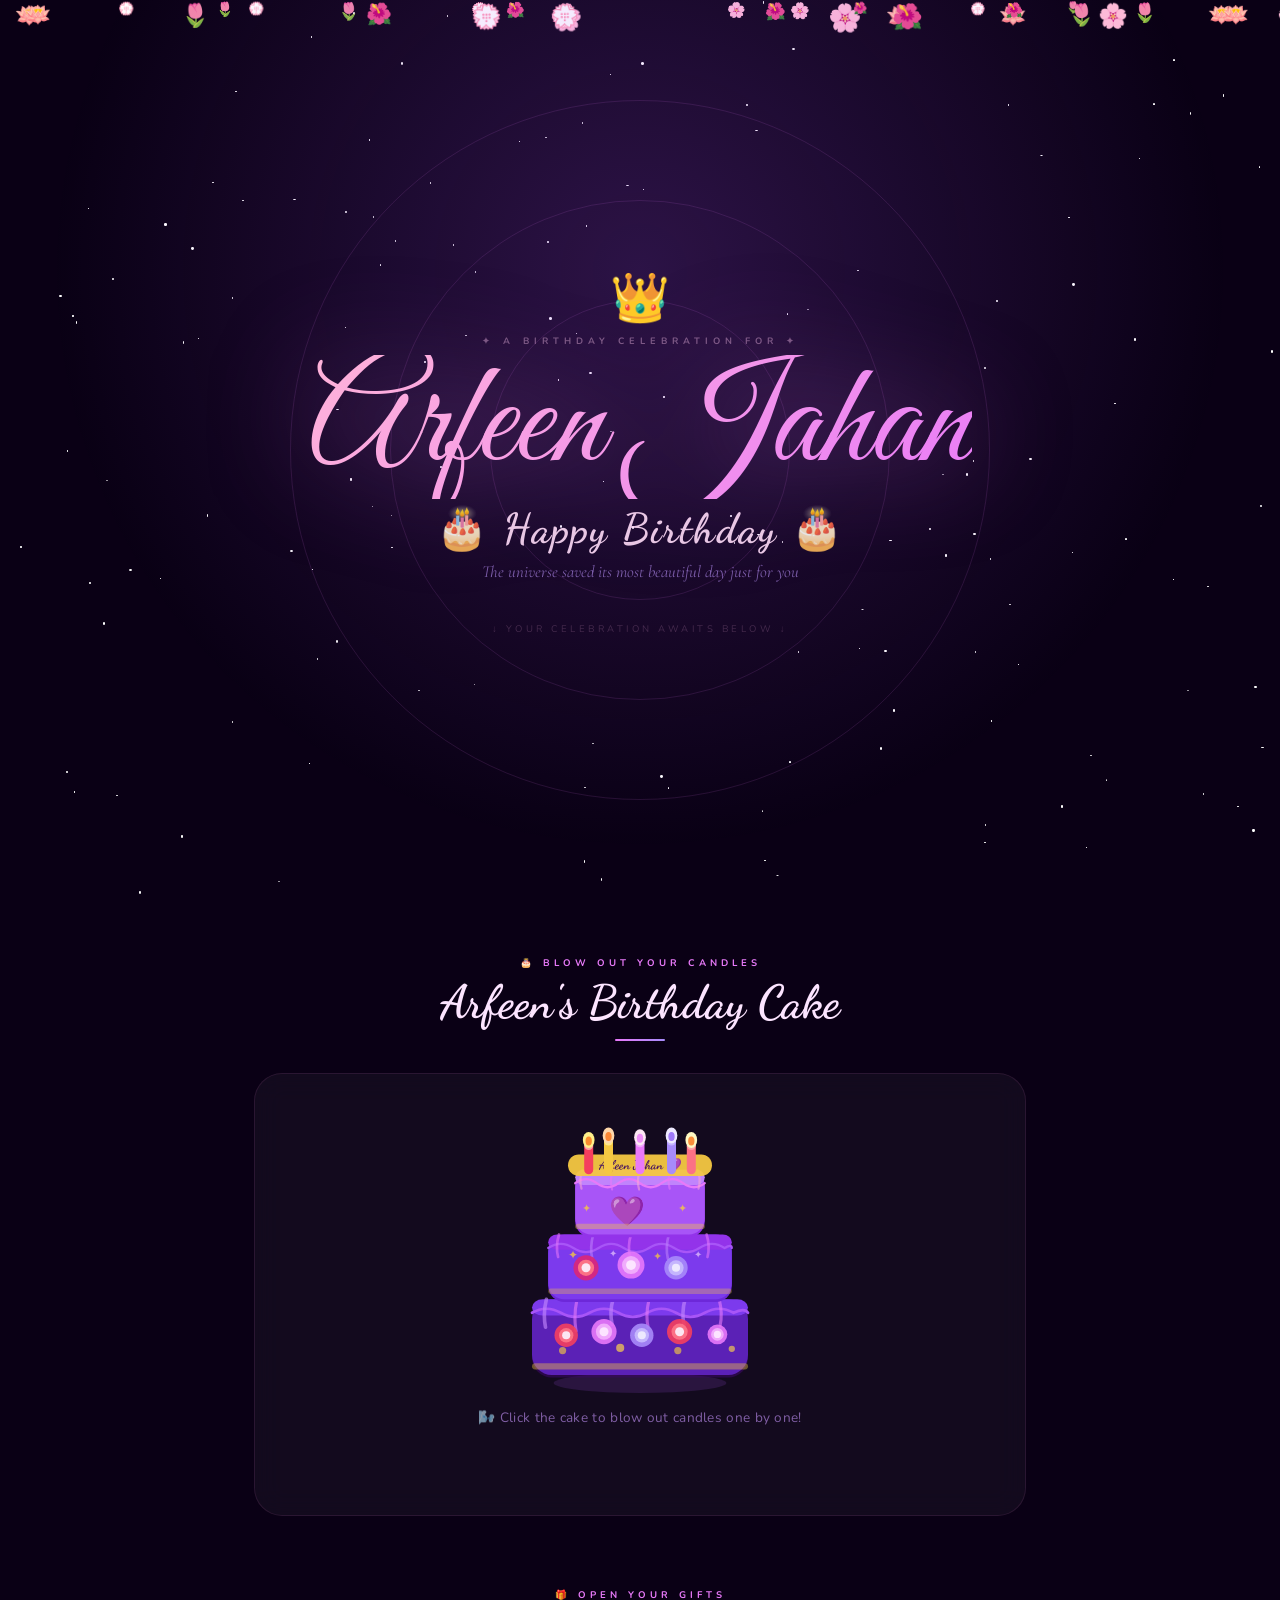
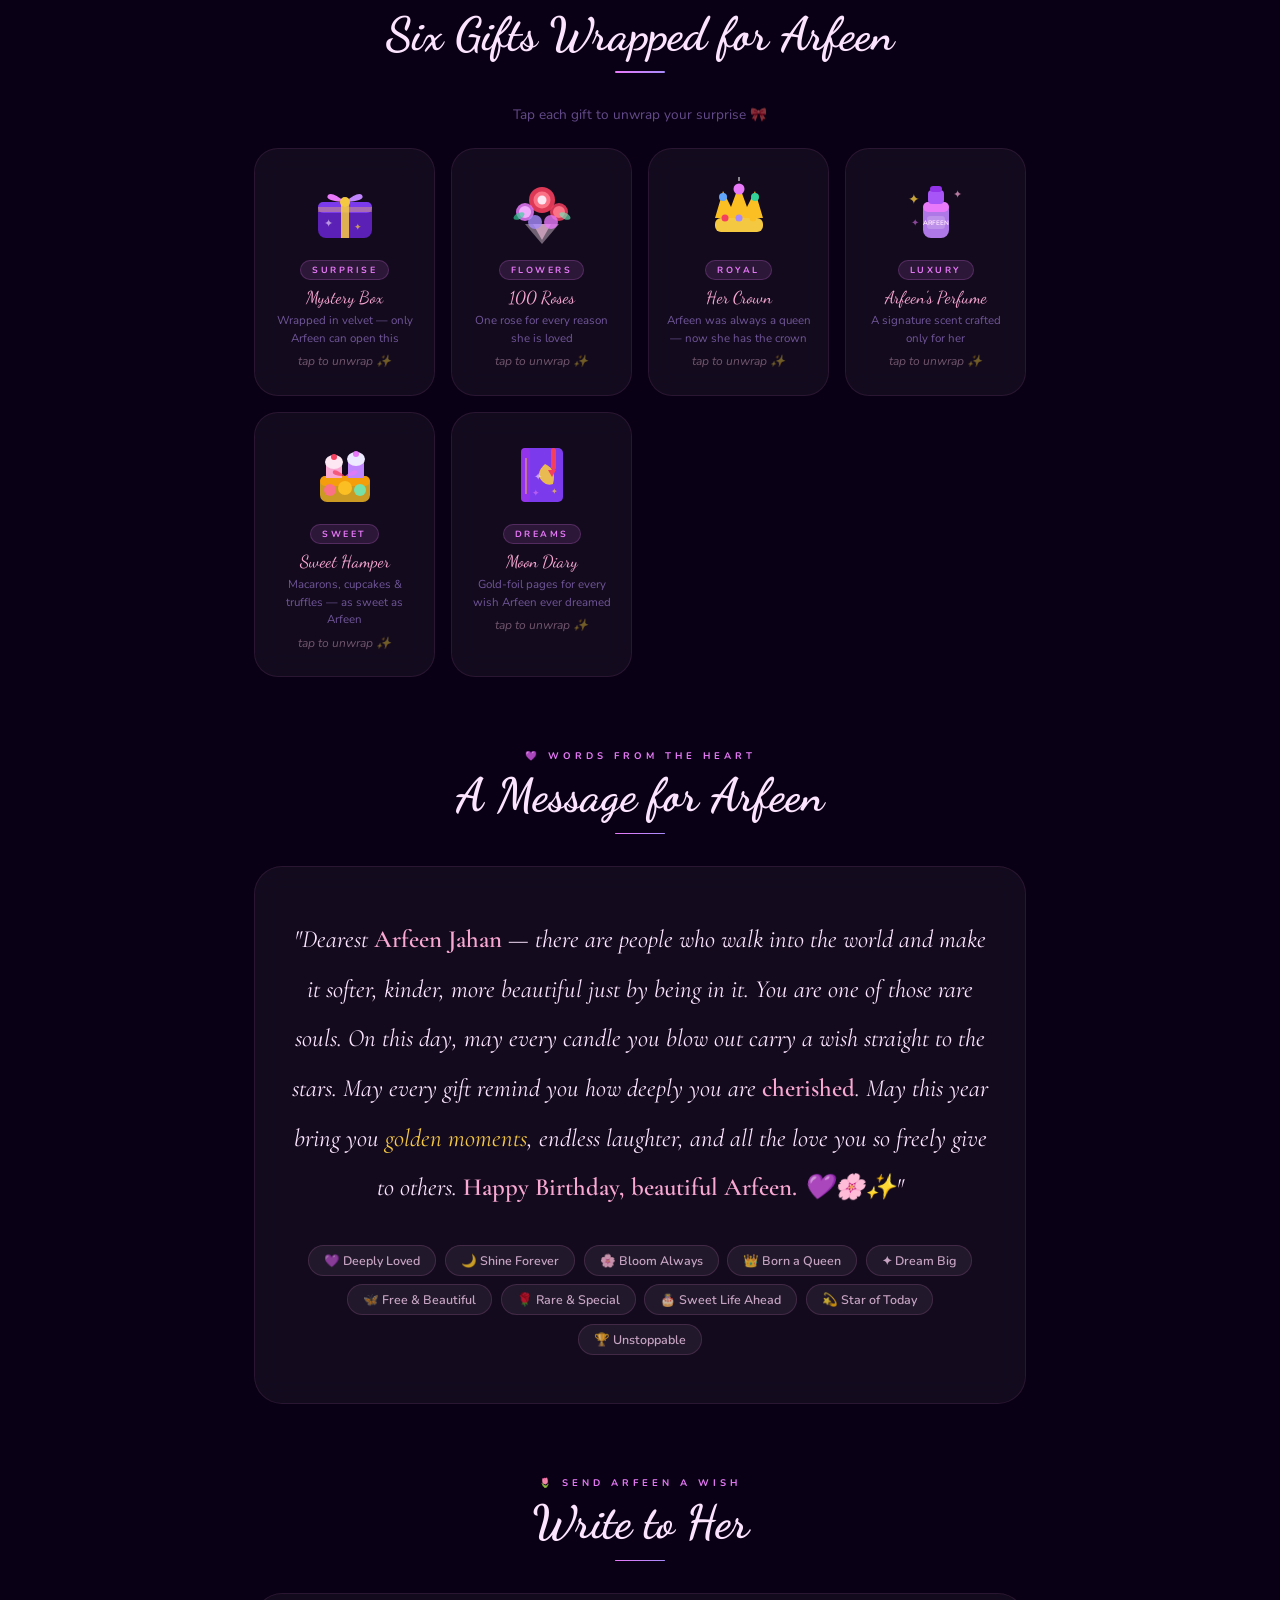
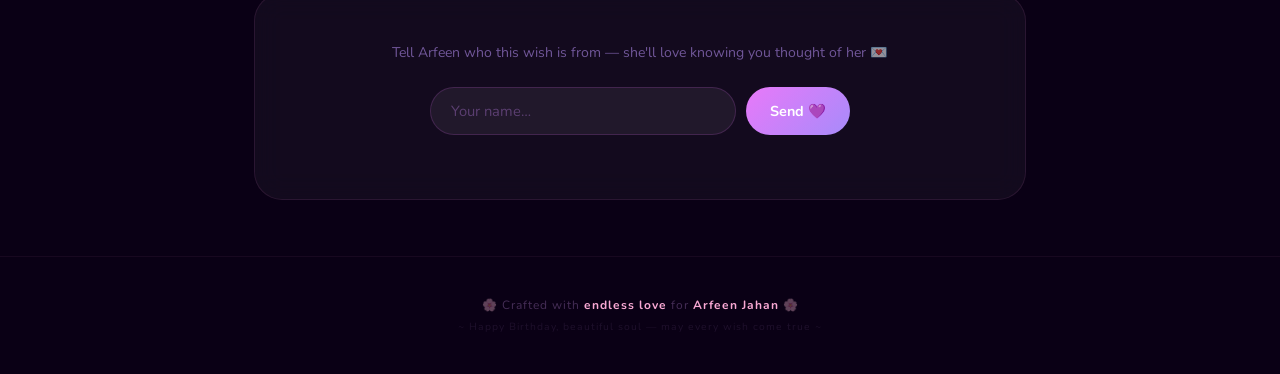
==== commit 6b87dcc4: "Add birthday song that plays when blowing out candles" ====
--- a/index.html
+++ b/index.html
@@ -533,11 +533,67 @@
 </footer>
 
 <script>
+// ── Audio Context for Birthday Song
+let audioContext = null;
+let songPlaying = false;
+
+function initAudioContext() {
+  if (!audioContext) {
+    audioContext = new (window.AudioContext || window.webkitAudioContext)();
+  }
+}
+
+// Play birthday song using Web Audio API
+function playBirthdaySong() {
+  initAudioContext();
+  
+  if (songPlaying) return;
+  songPlaying = true;
+  
+  const notes = [
+    {freq: 262, duration: 0.5}, // C4
+    {freq: 262, duration: 0.5}, // C4
+    {freq: 294, duration: 1},   // D4
+    {freq: 262, duration: 1},   // C4
+    {freq: 349, duration: 1},   // F4
+    {freq: 330, duration: 2},   // E4
+    {freq: 262, duration: 0.5}, // C4
+    {freq: 262, duration: 0.5}, // C4
+    {freq: 294, duration: 1},   // D4
+    {freq: 262, duration: 1},   // C4
+    {freq: 392, duration: 1},   // G4
+    {freq: 349, duration: 2},   // F4
+  ];
+  
+  let currentTime = audioContext.currentTime;
+  
+  notes.forEach(note => {
+    const osc = audioContext.createOscillator();
+    const gain = audioContext.createGain();
+    
+    osc.frequency.value = note.freq;
+    osc.type = 'sine';
+    
+    gain.gain.setValueAtTime(0.3, currentTime);
+    gain.gain.exponentialRampToValueAtTime(0.01, currentTime + note.duration);
+    
+    osc.connect(gain);
+    gain.connect(audioContext.destination);
+    
+    osc.start(currentTime);
+    osc.stop(currentTime + note.duration);
+    
+    currentTime += note.duration;
+  });
+  
+  setTimeout(() => { songPlaying = false; }, (currentTime - audioContext.currentTime) * 1000);
+}
+
 // ── Stars & shooting stars
 const sky=document.getElementById('sky');
 for(let i=0;i<150;i++){
   const s=document.createElement('div');s.className='st';
-  s.style.cssText=`left:${Math.random()*100}%;top:${Math.random()*100}%;width:${.5+Math.random()*2.5}px;height:${.5+Math.random()*2.5}px;animation-duration:${1+Math.random()*3.5}s;animation-delay:${Math.random()*7}s`;
+  s.style.cssText=`left:${Math.random()*100}%;top:${Math.random()*100}%;width:${.5+Math.random()*2.5}px;height:${.5+Math.random()*2.5}px;animation-duration:${1+Math.random()*3.5}s;animation-delay:${Math.random()*3}s`;
   sky.appendChild(s);
 }
 for(let i=0;i<6;i++){
@@ -562,6 +618,12 @@
 const msgs=['4 more to go… 🌬️','3 still glowing… ✨','Halfway there! 💨','Almost… one last one! 🕯️',"You did it! 🎉 Arfeen's wish is sent to the stars! 💜"];
 function blowNext(){
   if(blown>=total)return;
+  
+  // Play birthday song on first candle blow
+  if(blown === 0) {
+    playBirthdaySong();
+  }
+  
   const idx=blown;
   document.getElementById('fl'+idx).classList.add('blown');
   document.getElementById('ifl'+idx).classList.add('blown');
@@ -578,6 +640,7 @@
     document.getElementById('ifl'+i).classList.remove('blown');
   }
   blown=0;
+  songPlaying = false;
   document.getElementById('blowStatus').textContent='';
   document.getElementById('relightBtn').classList.remove('show');
 }
@@ -641,7 +704,7 @@
   const c=['#e879f9','#a78bfa','#f5c842','#f9a8d4','#67e8f9','#fb7185','#fff','#34d399'];
   for(let i=0;i<n;i++){
     const el=document.createElement('div');el.className='conf';
-    el.style.cssText=`left:${10+Math.random()*80}vw;top:30vh;width:${5+Math.random()*8}px;height:${5+Math.random()*8}px;background:${c[~~(Math.random()*c.length)]};border-radius:${Math.random()>.5?'50%':'3px'};animation-duration:${1.4+Math.random()*2.2}s;animation-delay:${Math.random()*.5}s`;
+    el.style.cssText=`left:${10+Math.random()*80}vw;top:30vh;width:${5+Math.random()*8}px;height:${5+Math.random()*8}px;background:${c[~~(Math.random()*c.length)]};border-radius:${Math.random()>.5?'50%':'0'}`;
     document.body.appendChild(el);setTimeout(()=>el.remove(),5000);
   }
 }
